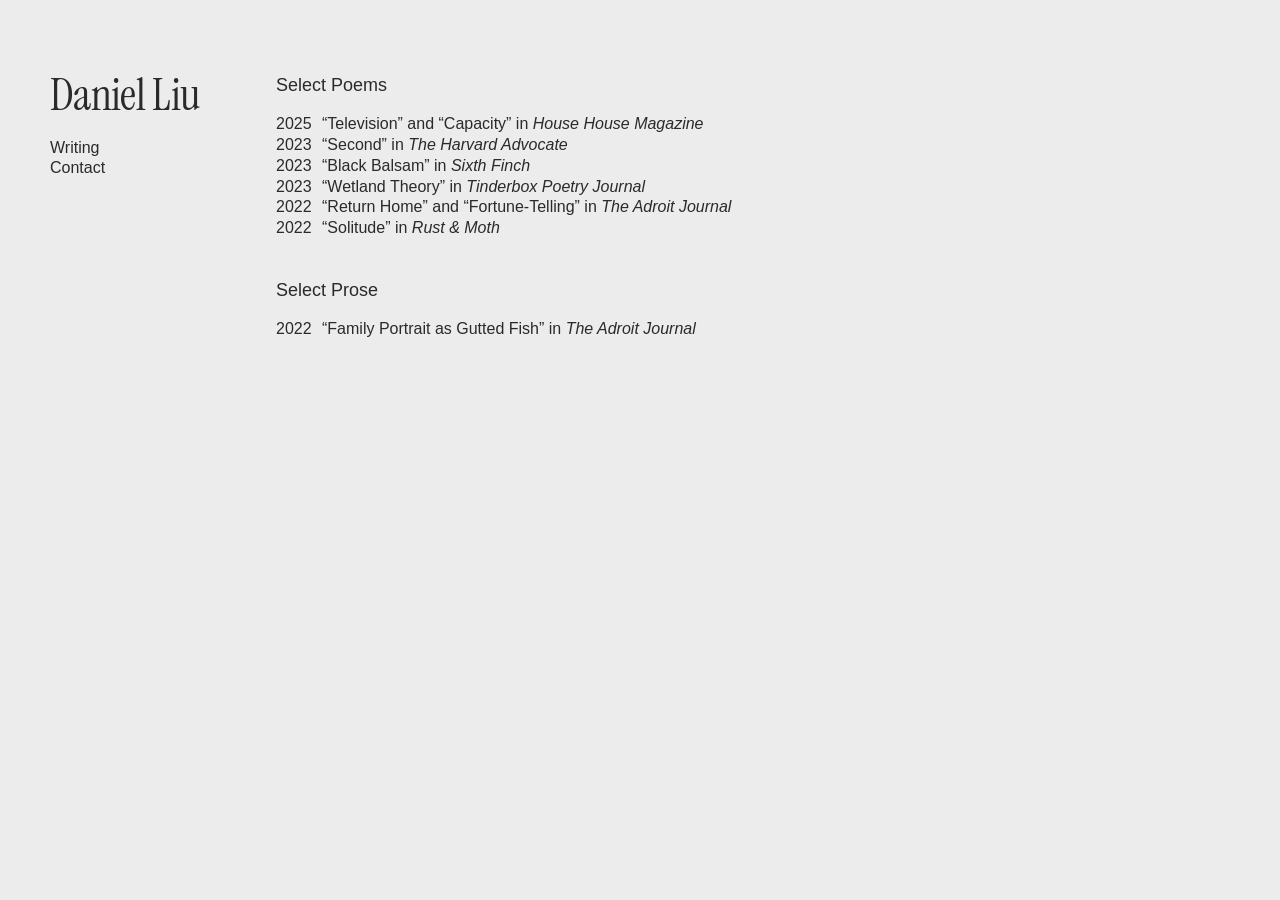
==== writing.html @ a482e6af "Add files via upload" ====
<!DOCTYPE html>
<html lang="en">
<head>
  <meta charset="UTF-8" />
  <meta name="viewport" content="width=device-width, initial-scale=1.0" />
  <title>Writing — Daniel Liu</title>
  <link rel="preconnect" href="https://fonts.googleapis.com">
  <link rel="preconnect" href="https://fonts.gstatic.com" crossorigin>
  <link href="https://fonts.googleapis.com/css2?family=Cormorant+Garamond:wght@400;500&display=swap" rel="stylesheet">
  <link rel="stylesheet" href="styles.css" />
</head>
<body>
  <main class="site-shell">
    <aside class="sidebar">
      <a class="site-title" href="index.html">Daniel Liu</a>
      <nav class="nav" aria-label="Main navigation">
        <a href="writing.html">Writing</a>
        <a href="contact.html">Contact</a>
      </nav>
    </aside>

    <section class="content writing-page">
      <div class="writing-section">
        <h1 class="section-title">Select Poems</h1>
        <div class="entry-list">
          <div class="entry"><span class="year">2025</span><span><a href="https://www.househousemagazine.com/televisionandcapacity" target="_blank" rel="noopener noreferrer">“Television” and “Capacity” in <em>House House Magazine</em></a></span></div>
          <div class="entry"><span class="year">2023</span><span><a href="https://www.theharvardadvocate.com/content/second" target="_blank" rel="noopener noreferrer">“Second” in <em>The Harvard Advocate</em></a></span></div>
          <div class="entry"><span class="year">2023</span><span><a href="https://sixthfinch.com/liu1.html" target="_blank" rel="noopener noreferrer">“Black Balsam” in <em>Sixth Finch</em></a></span></div>
          <div class="entry"><span class="year">2023</span><span><a href="https://tinderboxpoetry.com/wetland-theory" target="_blank" rel="noopener noreferrer">“Wetland Theory” in <em>Tinderbox Poetry Journal</em></a></span></div>
          <div class="entry"><span class="year">2022</span><span><a href="https://theadroitjournal.org/issue-forty-two/daniel-liu/" target="_blank" rel="noopener noreferrer">“Return Home” and “Fortune-Telling” in <em>The Adroit Journal</em></a></span></div>
          <div class="entry"><span class="year">2022</span><span><a href="https://rustandmoth.com/work/solitude/" target="_blank" rel="noopener noreferrer">“Solitude” in <em>Rust &amp; Moth</em></a></span></div>
        </div>
      </div>

      <div class="writing-section">
        <h2 class="section-title">Select Prose</h2>
        <div class="entry-list">
          <div class="entry"><span class="year">2022</span><span><a href="https://theadroitjournal.org/issue-forty-two/daniel-liu-nf" target="_blank" rel="noopener noreferrer">“Family Portrait as Gutted Fish” in <em>The Adroit Journal</em></a></span></div>
        </div>
      </div>
    </section>
  </main>
</body>
</html>
---- styles.css ----
@import url('https://fonts.googleapis.com/css2?family=Instrument+Serif:ital@0;1&display=swap');

:root {
  --bg: #ececec;
  --text: #2a2a2a;
  --sidebar-width: 180px;
  --left-pad: 50px;
  --top-pad: 72px;
  --body-size: 16px;
  --line-height: 1.22;
}

* { box-sizing: border-box; }
html, body { margin: 0; padding: 0; }
body {
  background: var(--bg);
  color: var(--text);
  font-family: Arial, Helvetica, sans-serif;
  min-height: 100vh;
  -webkit-text-size-adjust: 100%;
}

a { color: inherit; text-decoration: none; }
a:hover { opacity: 0.75; }

.site-shell {
  display: grid;
  grid-template-columns: var(--sidebar-width) minmax(0, 1fr);
  gap: 46px;
  padding: var(--top-pad) 32px 48px var(--left-pad);
  max-width: 1280px;
}

.sidebar {
  padding-top: 2px;
}

.site-title {
  display: inline-block;
  font-family: "Instrument Serif", Georgia, serif;
  font-size: 45px;
  line-height: 0.95;
  font-weight: 400;
  margin: 0 0 22px 0;
  letter-spacing: -0.015em;
}

.nav {
  display: flex;
  flex-direction: column;
  gap: 2px;
  font-size: 16px;
}

.nav a.active {
  text-decoration: none;
}

.content {
  max-width: 780px;
  min-width: 0;
  font-size: var(--body-size);
  line-height: var(--line-height);
}

.home-copy {
  max-width: 560px;
  font-size: 16px;
  line-height: 1.22;
  margin-top: 3px;
}

.home-copy p {
  margin: 0;
}

.artwork {
  margin-top: 8px;
  margin-left: 8px;
}

.artwork img {
  width: 255px;
  max-width: 100%;
  height: auto;
  display: block;
}

.contact-email {
  font-size: 16px;
  margin-top: 3px;
  overflow-wrap: anywhere;
}

.writing-page {
  max-width: 820px;
}

.writing-section {
  margin-top: 3px;
}

.writing-section + .writing-section {
  margin-top: 42px;
}

.section-title {
  font-size: 18px;
  font-weight: 400;
  margin: 0 0 18px 0;
}

.entry-list {
  display: grid;
  gap: 2px;
}

.entry {
  display: grid;
  grid-template-columns: 46px minmax(0, 1fr);
  column-gap: 0;
  align-items: baseline;
  font-size: 16px;
  line-height: 1.18;
}

.entry .year {
  width: 46px;
}

.entry span:last-child,
.entry a {
  min-width: 0;
}

.entry a {
  overflow-wrap: anywhere;
}

.entry em {
  font-style: italic;
}

@media (max-width: 900px) {
  .site-shell {
    grid-template-columns: 1fr;
    gap: 28px;
    padding: 32px 20px 36px 20px;
  }

  .sidebar {
    padding-top: 0;
  }

  .site-title {
    font-size: 40px;
    margin-bottom: 16px;
  }

  .nav {
    gap: 4px;
  }

  .content,
  .writing-page,
  .home-copy {
    max-width: 100%;
  }

  .home-copy,
  .contact-email,
  .entry,
  .nav,
  .section-title {
    font-size: 15px;
  }

  .section-title {
    margin-bottom: 14px;
  }

  .entry {
    grid-template-columns: 44px minmax(0, 1fr);
    row-gap: 1px;
    line-height: 1.22;
  }

  .entry .year {
    width: 44px;
  }

  .writing-section + .writing-section {
    margin-top: 32px;
  }

  .artwork {
    margin-left: 0;
    margin-top: 24px;
  }

  .artwork img {
    width: min(255px, 72vw);
  }
}

@media (max-width: 480px) {
  .site-shell {
    padding: 24px 16px 28px 16px;
    gap: 22px;
  }

  .site-title {
    font-size: 34px;
    margin-bottom: 14px;
  }

  .home-copy,
  .contact-email,
  .entry,
  .nav,
  .section-title {
    font-size: 14px;
  }

  .entry {
    grid-template-columns: 40px minmax(0, 1fr);
  }

  .entry .year {
    width: 40px;
  }

  .artwork img {
    width: min(235px, 78vw);
  }
}
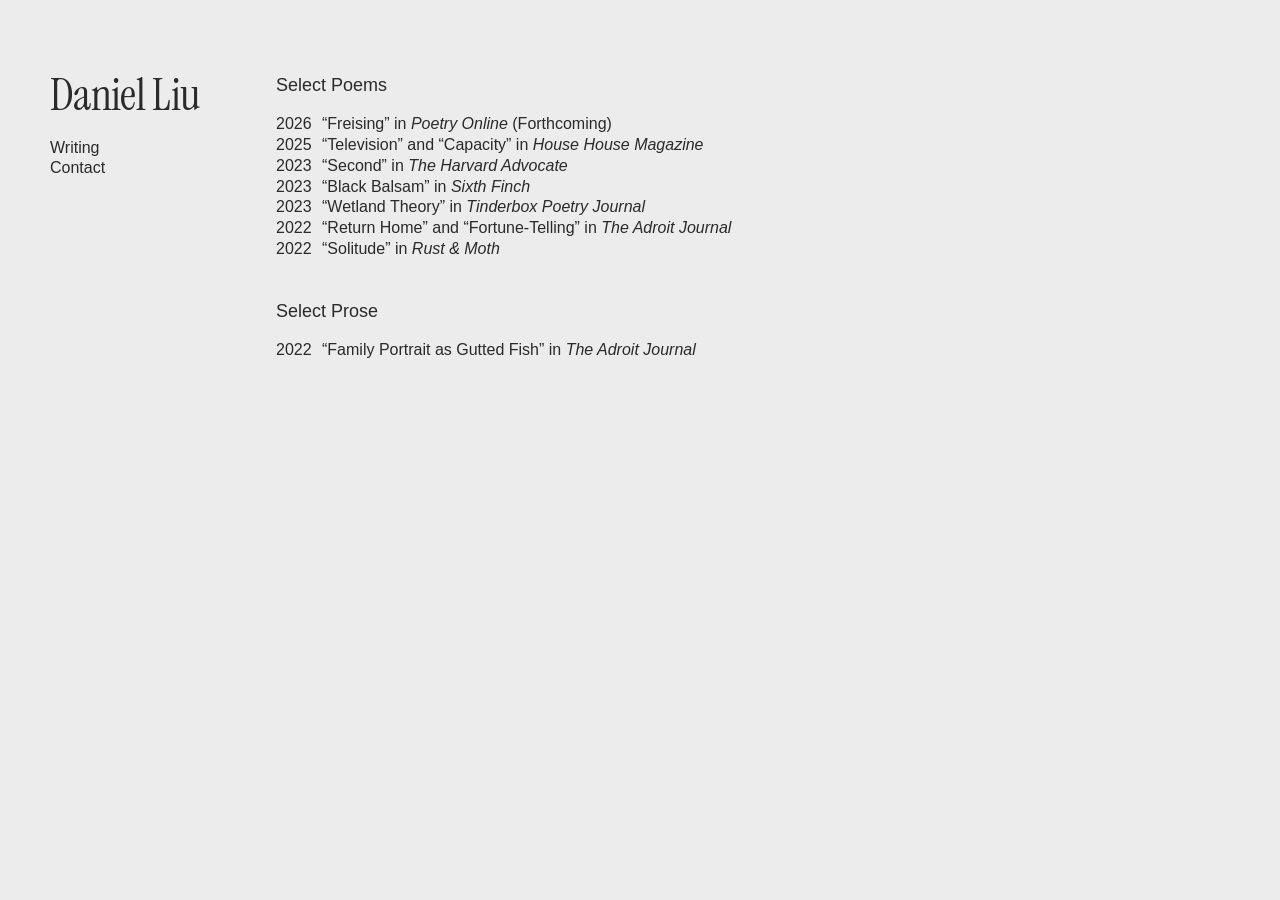
==== commit baf5c966: "Add forthcoming poem entry for 'Freising' Added a new entry for the forthcoming poem 'Freising' in t" ====
--- a/writing.html
+++ b/writing.html
@@ -23,6 +23,7 @@
       <div class="writing-section">
         <h1 class="section-title">Select Poems</h1>
         <div class="entry-list">
+          <div class="entry"><span class="year">2026</span><span>“Freising” in <em>Poetry Online</em> (Forthcoming)</span></div>
           <div class="entry"><span class="year">2025</span><span><a href="https://www.househousemagazine.com/televisionandcapacity" target="_blank" rel="noopener noreferrer">“Television” and “Capacity” in <em>House House Magazine</em></a></span></div>
           <div class="entry"><span class="year">2023</span><span><a href="https://www.theharvardadvocate.com/content/second" target="_blank" rel="noopener noreferrer">“Second” in <em>The Harvard Advocate</em></a></span></div>
           <div class="entry"><span class="year">2023</span><span><a href="https://sixthfinch.com/liu1.html" target="_blank" rel="noopener noreferrer">“Black Balsam” in <em>Sixth Finch</em></a></span></div>
--- a/styles.css
+++ b/styles.css
@@ -21,7 +21,7 @@
 }
 
 a { color: inherit; text-decoration: none; }
-a:hover { opacity: 0.75; }
+a:hover { opacity: 1; }
 
 .site-shell {
   display: grid;
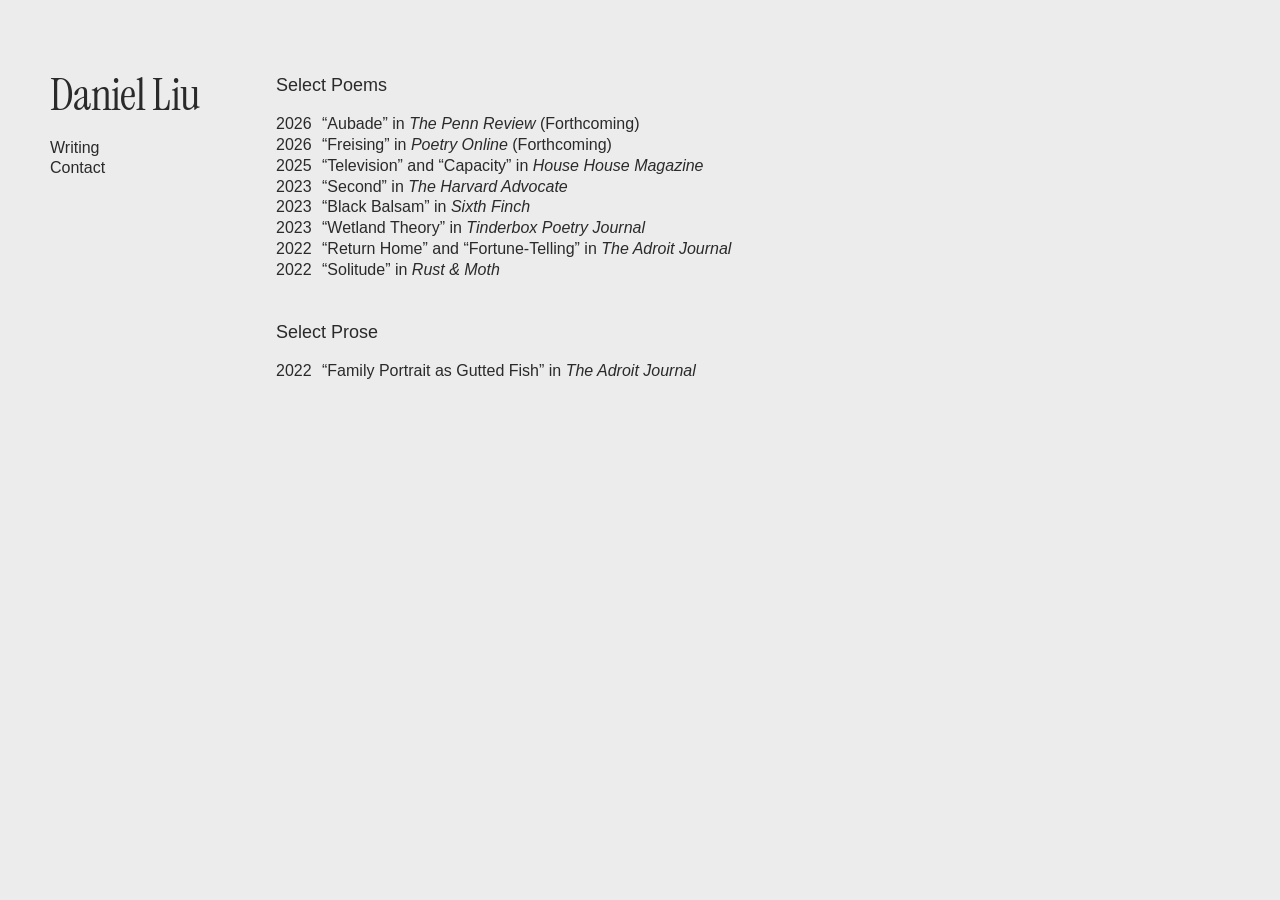
==== commit a7c58241: "Update writing.html with new poem entries Added forthcoming poem entries to the writing section." ====
--- a/writing.html
+++ b/writing.html
@@ -23,6 +23,7 @@
       <div class="writing-section">
         <h1 class="section-title">Select Poems</h1>
         <div class="entry-list">
+          <div class="entry"><span class="year">2026</span><span>“Aubade” in <em>The Penn Review</em> (Forthcoming)</span></div>
           <div class="entry"><span class="year">2026</span><span>“Freising” in <em>Poetry Online</em> (Forthcoming)</span></div>
           <div class="entry"><span class="year">2025</span><span><a href="https://www.househousemagazine.com/televisionandcapacity" target="_blank" rel="noopener noreferrer">“Television” and “Capacity” in <em>House House Magazine</em></a></span></div>
           <div class="entry"><span class="year">2023</span><span><a href="https://www.theharvardadvocate.com/content/second" target="_blank" rel="noopener noreferrer">“Second” in <em>The Harvard Advocate</em></a></span></div>
